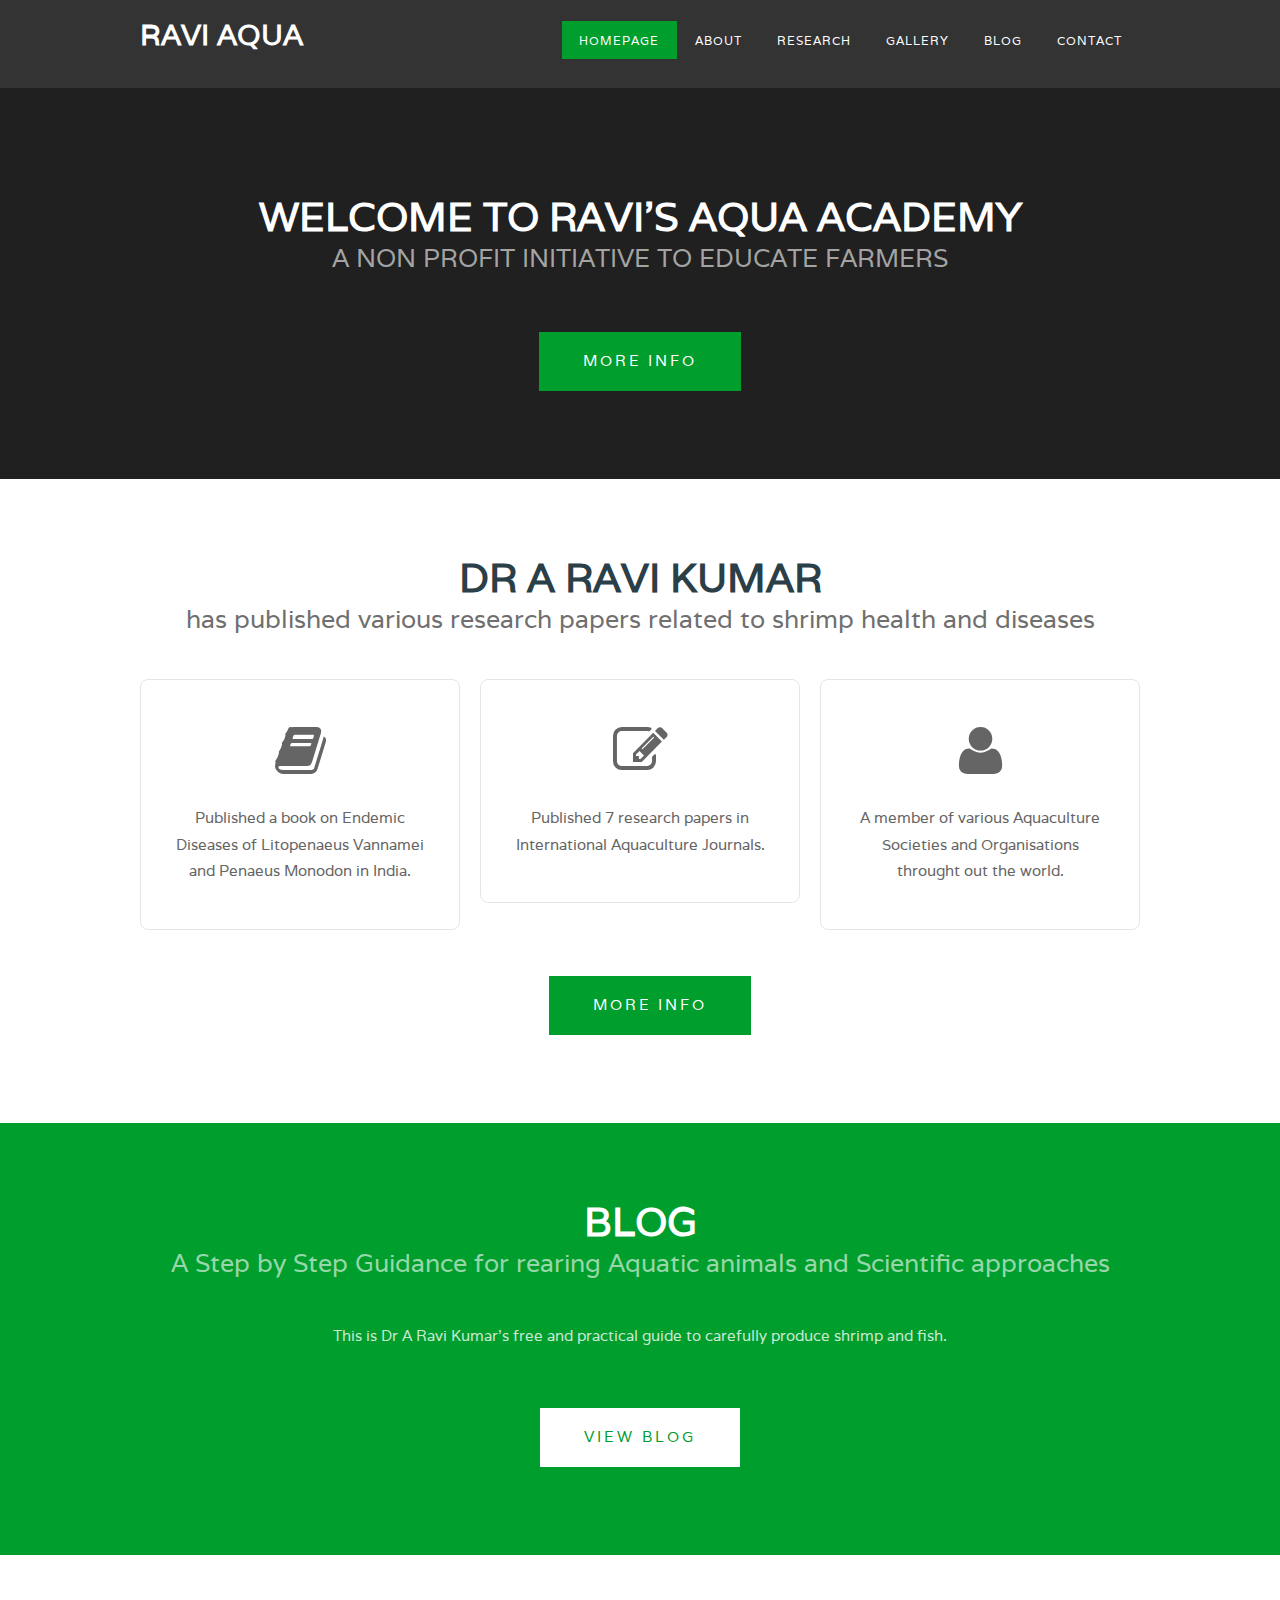
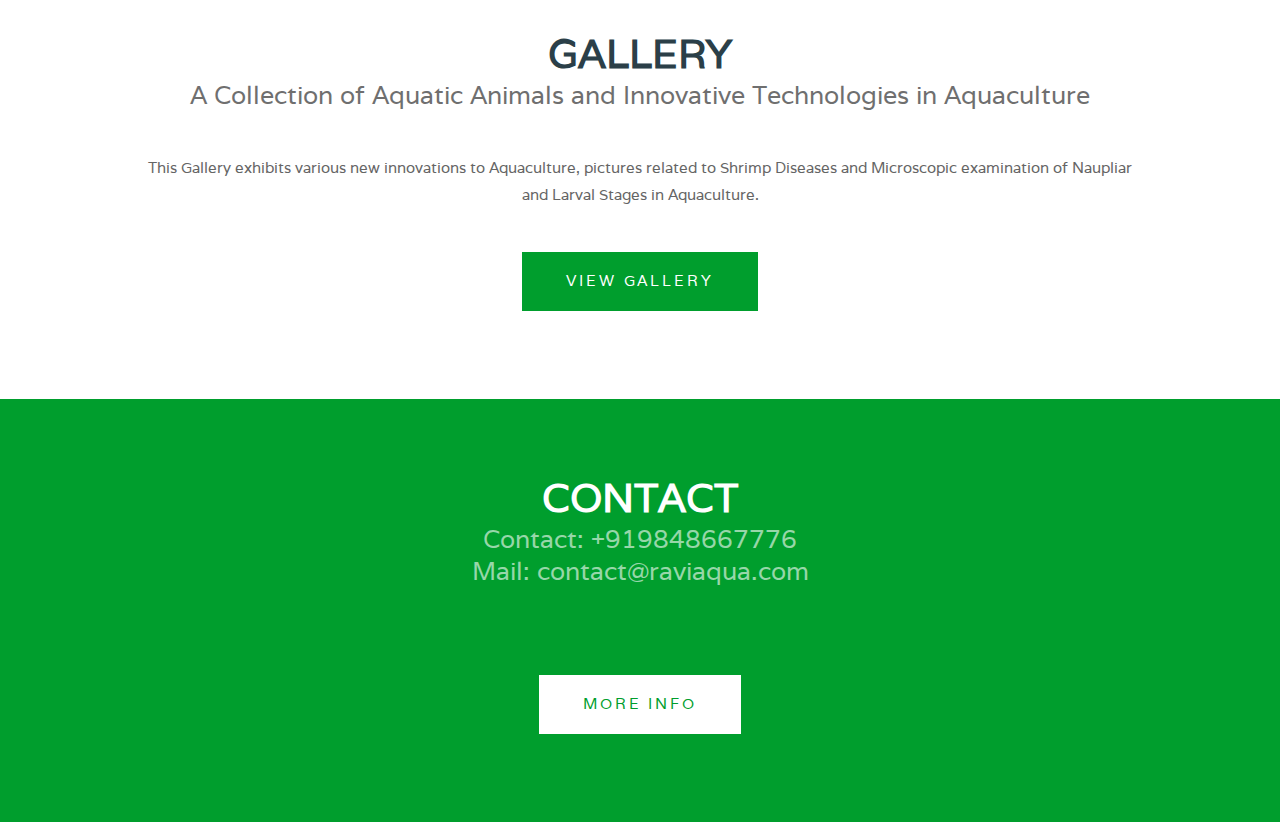
==== index.html @ 90df7f02 "Update index.html" ====
<!DOCTYPE html PUBLIC "-//W3C//DTD XHTML 1.0 Strict//EN" "http://www.w3.org/TR/xhtml1/DTD/xhtml1-strict.dtd">

<html xmlns="http://www.w3.org/1999/xhtml">
<head>

		<!--BASIC PAGE NEEDS SEO -->

<meta http-equiv="Content-Type" content="text/html; charset=utf-8" />
<title>Ravi Aqua Academy</title>
<meta name="keywords" content="raviaquaacademy,ravi aqua academy,raviaqua,ravi aqua,raviaqua.com,ravi aqua academy,ravi kumar amerneni,shrimp farming,aqua culture,dr ravi kumar, dr ravi kumar amerneni,dr ravi aqua" />
<meta name="description" content="Welcome to Ravi Aqua - Shrimp Consultancy and Innovative Solutions  for Shrimp Production " />
<meta name="author" content="Ravi Aqua">


<meta property="og:title" content="Ravi Aqua Academy" />
<meta property="og:url" content="https://raviaqua.com/" />
<meta property="og:description" content="Welcome to Ravi Aqua Academy" />
<!-- <meta property="og:image" content="https://www.slpaqua.com/slplogoresizeforog.png">  -->

 	<!-- Mobile Specific Metas 
  
<meta name="viewport" content="width=device-width, initial-scale=1, maximum-scale=1">   <!--Problem with mobile View -->
	
	
	
		<!-- CSS REFERENCE -->	
	
<link href="http://fonts.googleapis.com/css?family=Varela" rel="stylesheet" />
<link href="default.css" rel="stylesheet" type="text/css" media="all" />
<link href="fonts.css" rel="stylesheet" type="text/css" media="all" />
<link href="media.css" rel="stylesheet" type="text/css" media="all" />

<!--[if IE 6]><link href="default_ie6.css" rel="stylesheet" type="text/css" /><![endif]-->

</head>
<body>
<div id="wrapper">
	<div id="header-wrapper">
	<div id="header" class="container">
		<div id="logo">
			<h1><a href="#">Ravi Aqua</a></h1>
		</div>
		<div id="menu">
			<ul>
				<li class="current_page_item"><a href="index.html" accesskey="1" title="">Homepage</a></li>
				<li><a href="about.html" accesskey="2" title="">About</a></li>
				<li><a href="#" accesskey="6" title="">Research</a></li>
				<li><a href="https://gallery.raviaqua.com" accesskey="3" title="">Gallery</a></li>
				<li><a href="https://blog.raviaqua.com" accesskey="4" title="">Blog</a></li>
				<li><a href="#" accesskey="5" title="">Contact</a></li>
			</ul>
		</div>
	</div>
	</div>
	<div id="banner">
		<div class="container">
			<div class="title">
				<h2>Welcome to Ravi's Aqua Academy</h2>
				<span class="byline">A Non Profit initiative to educate Farmers</span> </div>
			<ul class="actions">
				<li><a href="#extra" class="button">More Info</a></li>
			</ul>
		</div>
	</div>
	<div id="extra" class="container">
		<div class="title">
			<h2>Dr A Ravi Kumar</h2>
			<span class="byline">has published various research papers related to shrimp health and diseases</span> </div>
		<div id="three-column">
			<div class="boxA">
				<div class="box"> <span class="fa fa-book"></span>
					<p>Published a book on <strong> Endemic Diseases of Litopenaeus Vannamei and Penaeus Monodon in India.</strong></p>
					
				</div>
			</div>
			<div class="boxB">
				<div class="box"> <span class="fa fa-pencil-square-o"></span>
					<p>Published 7 research papers in International Aquaculture Journals.</p>
				</div>
			</div>
			<div class="boxC">
				<div class="box"> <span class="fa fa-user"></span>
					<p> A member of various Aquaculture Societies and Organisations throught out the world.</p>
				</div>
			</div>
		</div>
		<ul class="actions">
			<li><a href="about.html" class="button">More Info</a></li>
		</ul>
	</div>
	<div id="featured">
		<div class="container">
			<div class="title">
				<h2>Blog</h2>
				<span class="byline">A Step by Step Guidance for rearing Aquatic animals and Scientific approaches</span> </div>
			<p>This is <strong>Dr A Ravi Kumar's</strong> free and practical guide to carefully produce shrimp and fish. </p>
		</div>
		<ul class="actions">
			<li><a href="https://blog.raviaqua.com" class="button">View Blog</a></li>
		</ul>
	</div>
	<div id="page" class="container">
		<div class="title">
			<h2>Gallery</h2>
			<span class="byline">A Collection of Aquatic Animals and Innovative Technologies in Aquaculture</span> </div>
		<p> This Gallery exhibits various new innovations to Aquaculture, pictures related to Shrimp Diseases and Microscopic examination of Naupliar and Larval Stages in Aquaculture.</p>
		<ul class="actions">
			<li><a href="https://gallery.raviaqua.com" class="button">View Gallery</a></li>
		</ul>
	</div>
	<div id="featured">
		<div class="container">
			<div class="title">
				<h2>Contact</h2>
				<span class="byline">Contact: +919848667776 </br> Mail: contact@raviaqua.com </span> </div>
		<!--	<p>This is <strong>Dr A Ravi Kumar's</strong> free and practical guide to carefully produce shrimp and fish. </p> -->
		</div>
		<ul class="actions">
			<li><a href="https://blog.raviaqua.com" class="button">More Info</a></li>
		</ul>
	</div>
</div>
<!--
<div id="copyright" class="container">
	
</div>
-->
</body>
</html>
---- default.css ----
html, body
	{
		height: 100%;
	}
	
	body
	{
		margin: 0px;
		padding: 0px;
		background: #333333;
		font-family: 'Varela', sans-serif;
		font-size: 11pt;
		font-weight: 300;
		color: #656565;
	}
	
	
	h1, h2, h3
	{
		margin: 0;
		padding: 0;
		font-weight: 700;
		color: #2B3F48;
	}
	
	p, ol, ul
	{
		margin-top: 0;
	}
	
	ol, ul
	{
		padding: 0;
		list-style: none;
	}
	
	ul.actions
	{
		text-align: center;
	}
		
		ul.actions li
		{
		}
	
	p
	{
		line-height: 180%;
	}
	
	strong
	{
	}
	
	a
	{
		color: #0000FF;
	}
	
	a:hover
	{
		text-decoration: none;
	}
	
	.container
	{
		overflow: hidden;
		margin: 0em auto;
		width: 1000px;
	}
	
/*********************************************************************************/
/* Image Style                                                                   */
/*********************************************************************************/

	.image
	{
		display: inline-block;
	}
	
	.image img
	{
		display: block;
		width: 100%;
	}
	
	.image-full
	{
		display: block;
		width: 100%;
		margin: 0 0 2em 0;
	}
	
	.image-left
	{
		float: left;
		margin: 0 2em 2em 0;
	}
	
	.image-centered
	{
		display: block;
		margin: 0 0 2em 0;
	}
	
	.image-centered img
	{
		margin: 0 auto;
		width: auto;
	}

/*********************************************************************************/
/* List Styles                                                                   */
/*********************************************************************************/

	ul.staff
	{
		margin-bottom: 3em;
	}

	ul.staff li
	{
		display: inline-block;
	}
	
	ul.staff li img
	{
		width: 80%;
		border-radius: 50%;
	}


/*********************************************************************************/
/* Social Icon Styles                                                            */
/*********************************************************************************/

	ul.contact
	{
		margin: 0;
		padding: 2em 0em 0em 0em;
		list-style: none;
	}
	
	ul.contact li
	{
		display: inline-block;
		padding: 0em 0.30em;
		font-size: 1em;
	}
	
	ul.contact li span
	{
		display: none;
		margin: 0;
		padding: 0;
	}
	
	ul.contact li a
	{
		color: #FFF;
	}
	
	ul.contact li a:before
	{
		display: inline-block;
		background: #3f3f3f;
		width: 40px;
		height: 40px;
		line-height: 40px;
		border-radius: 20px;
		text-align: center;
		color: #FFFFFF;
	}
	
	ul.contact li a.icon-twitter:before { background: #2DAAE4; }
	ul.contact li a.icon-facebook:before { background: #39599F; }
	ul.contact li a.icon-dribbble:before { background: #C4376B;	}
	ul.contact li a.icon-tumblr:before { background: #31516A; }
	ul.contact li a.icon-rss:before { background: #F2600B; }

/*********************************************************************************/
/* Button Style                                                                  */
/*********************************************************************************/

	.button
	{
		display: inline-block;
		padding: 0em 3em;
		background: #009E2D;
		letter-spacing: 0.20em;
		line-height: 4em;
		text-decoration: none;
		text-transform: uppercase;
		font-weight: 400;
		font-size: 1em;
		color: #FFF;
	}
	
	.button:before
	{
		display: inline-block;
		background: #FFC31F;
		margin-right: 1em;
		width: 40px;
		height: 40px;
		line-height: 40px;
		border-radius: 20px;
		text-align: center;
		color: #272925;
	}
	
/*********************************************************************************/
/* Heading Titles                                                                */
/*********************************************************************************/

	.title
	{
		margin-bottom: 3em;
	}
	
	.title h2
	{
		text-transform: uppercase;
		font-size: 2.7em;
	}
	
	.title .byline
	{
		font-size: 1.7em;
		color: #6F6F6F;
	}
		
/*********************************************************************************/
/* 4-column                                                                      */
/*********************************************************************************/

	.box1,
	.box2,
	.box3,
	.box4
	{
		width: 235px;
	}
	
	.box1,
	.box2,
	.box3,
	{
		float: left;
		margin-right: 20px;
	}
	
	.box4
	{
		float: right;
	}
	
/*********************************************************************************/
/* 3-column                                                                      */
/*********************************************************************************/

	.boxA,
	.boxB,
	.boxC
	{
		width: 320px;
	}

	.boxA,
	.boxB
	{
		float: left;
		margin-right: 20px;
	}
	
	.boxC
	{
		float: right;
	}

/*********************************************************************************/
/* 2-column                                                                      */
/*********************************************************************************/

	.tbox1,
	.tbox2
	{
		width: 575px;
	}
	
	.tbox1
	{
		float: left;
	}

	.tbox2
	{
		float: right;
	}
	
	#wrapper
	{
		background: #FFF;
	}

/*********************************************************************************/
/* Header                                                                        */
/*********************************************************************************/

	#header-wrapper
	{
		background: #333333;
	}

	#header
	{
		position: relative;
		padding: 3em 0em;
	}

/*********************************************************************************/
/* Logo                                                                          */
/*********************************************************************************/

	#logo
	{
		position: absolute;
		top: 1em;
		left: 0;
	}
	
	#logo h1
	{
		color: #FFF;
	}
	
	#logo a
	{
		text-decoration: none;
		text-transform: uppercase;
		color: #FFF;
	}

/*********************************************************************************/
/* Menu                                                                          */
/*********************************************************************************/

	#menu
	{
		position: absolute;
		top: 2em;
		right: 0;
	}
	
	#menu ul
	{
		display: inline-block;
	}
	
	#menu li
	{
		display: block;
		float: left;
		text-align: center;
	}
	
	#menu li a, #menu li span
	{
		padding: 1em 1.5em;
		letter-spacing: 1px;
		text-decoration: none;
		text-transform: uppercase;
		font-size: 0.8em;
		color: #FFF;
	}
	
	#menu li:hover a, #menu li.active a, #menu li.active span
	{
		color: #FFF;
	}
	
	#menu .current_page_item a
	{
		background: #009E2D;
		color: #FFF;
	}
	
	#menu .icon
	{
	}

/*********************************************************************************/
/* Banner                                                                        */
/*********************************************************************************/

	#banner
	{
		overflow: hidden;
		padding: 7em 0em 5em 0em;
		background: #202020;
		background-size: cover;
		text-align: center;
		color: rgba(255,255,255,.8);
	}

	#banner .title
	{
		margin-bottom: 1em;
		text-transform: uppercase !important;
	}

	#banner .title h2
	{
		color: #FFF;
	}

	#banner .title .byline
	{
		color: rgba(255,255,255,.6);
	}
	
	#banner .button
	{
		margin-top: 3em;
		background: #009E2D !important;
	}

/*********************************************************************************/
/* Page                                                                          */
/*********************************************************************************/

	#page
	{
		padding: 5em 0em;
		text-align: center;
	}
	
	#page .button
	{
		margin-top: 2em;
		display: inline-block;
		text-align: center;
	}

/*********************************************************************************/
/* Content                                                                       */
/*********************************************************************************/

	#content
	{
	}

/*********************************************************************************/
/* Sidebar                                                                       */
/*********************************************************************************/

	#sidebar
	{
	}

/*********************************************************************************/
/* Footer                                                                        */
/*********************************************************************************/

	#footer
	{
	}

/*********************************************************************************/
/* Copyright                                                                     */
/*********************************************************************************/

	#copyright
	{
		overflow: hidden;
		padding: 5em 0em;
		border-top: 1px solid rgba(255,255,255,0.08);
	}
	
	#copyright p
	{
		text-align: center;
		font-size: 1em;
		color: rgba(255,255,255,0.5);
	}
	
	#copyright a
	{
		text-decoration: none;
		color: rgba(255,255,255,0.8);
	}

/*********************************************************************************/
/* Featured                                                                      */
/*********************************************************************************/

	#featured
	{
		overflow: hidden;
		padding: 5em 0em;
		background: #009E2D;
		color: rgba(255,255,255,.8);
		text-align: center;
	}

	#featured a
	{
		color: rgba(255,255,255,1);
	}
	
	#featured .button
	{
		background: #FFF;
		margin-top: 3em;
		font-size: 1em;
		color: #009E2D;
	}

	#featured .title
	{
	}

	#featured .title h2
	{
		color: #FFF;
	}

	#featured .title .byline
	{
		color: rgba(255,255,255,.6);
	}

/*********************************************************************************/
/* Featured                                                                      */
/*********************************************************************************/

.box
{
	padding: 3em 2em 2em 2em;
	border: 1px solid rgba(0,0,0,0.1);
	border-radius: 8px;
		text-align: center;
}


	#extra
	{
		overflow: hidden;
		padding: 5em 0em;
	}
	
	#extra .title
	{
		text-align: center;
	}
	
	#extra .button
	{
		margin-top: 5em;
	}
	
	#extra .fa
	{
		display: block;
		margin-bottom: 0.5em;
		text-align: center;
		font-size: 3em;
	}
---- fonts.css ----
@charset 'UTF-8';

@font-face{font-family:'FontAwesome';src:url('font/fontawesome-webfont.eot?v=4.0.1');src:url('font/fontawesome-webfont.eot?#iefix&v=4.0.1') format('embedded-opentype'),url('font/fontawesome-webfont.woff?v=4.0.1') format('woff'),url('font/fontawesome-webfont.ttf?v=4.0.1') format('truetype'),url('font/fontawesome-webfont.svg?v=4.0.1#fontawesomeregular') format('svg');font-weight:normal;font-style:normal}

/*********************************************************************************/
/* Icons                                                                         */
/* Powered by Font Awesome by Dave Gandy | http://fontawesome.io                 */
/* Licensed under the SIL OFL 1.1 (font), MIT (CSS)                              */
/*********************************************************************************/

	.fa
	{
		text-decoration: none;
	}

		.fa:before
		{
			display:inline-block;
			font-family: FontAwesome;
			font-size: 1.25em;
			text-decoration: none;
			font-style: normal;
			font-weight: normal;
			line-height: 1;
			-webkit-font-smoothing:antialiased;
			-moz-osx-font-smoothing:grayscale;
		}

		.fa-lg{font-size:1.3333333333333333em;line-height:.75em;vertical-align:-15%}
		.fa-2x{font-size:2em}
		.fa-3x{font-size:3em}
		.fa-4x{font-size:4em}
		.fa-5x{font-size:5em}
		.fa-fw{width:1.2857142857142858em;text-align:center}
		.fa-ul{padding-left:0;margin-left:2.142857142857143em;list-style-type:none}.fa-ul>li{position:relative}
		.fa-li{position:absolute;left:-2.142857142857143em;width:2.142857142857143em;top:.14285714285714285em;text-align:center}.fa-li.fa-lg{left:-1.8571428571428572em}
		.fa-border{padding:.2em .25em .15em;border:solid .08em #eee;border-radius:.1em}
		.pull-right{float:right}
		.pull-left{float:left}
		.fa.pull-left{margin-right:.3em}
		.fa.pull-right{margin-left:.3em}
		.fa-spin{-webkit-animation:spin 2s infinite linear;-moz-animation:spin 2s infinite linear;-o-animation:spin 2s infinite linear;animation:spin 2s infinite linear}
		@-moz-keyframes spin{0%{-moz-transform:rotate(0deg)} 100%{-moz-transform:rotate(359deg)}}@-webkit-keyframes spin{0%{-webkit-transform:rotate(0deg)} 100%{-webkit-transform:rotate(359deg)}}@-o-keyframes spin{0%{-o-transform:rotate(0deg)} 100%{-o-transform:rotate(359deg)}}@-ms-keyframes spin{0%{-ms-transform:rotate(0deg)} 100%{-ms-transform:rotate(359deg)}}@keyframes spin{0%{transform:rotate(0deg)} 100%{transform:rotate(359deg)}}.fa-rotate-90{filter:progid:DXImageTransform.Microsoft.BasicImage(rotation=1);-webkit-transform:rotate(90deg);-moz-transform:rotate(90deg);-ms-transform:rotate(90deg);-o-transform:rotate(90deg);transform:rotate(90deg)}
		.fa-rotate-180{filter:progid:DXImageTransform.Microsoft.BasicImage(rotation=2);-webkit-transform:rotate(180deg);-moz-transform:rotate(180deg);-ms-transform:rotate(180deg);-o-transform:rotate(180deg);transform:rotate(180deg)}
		.fa-rotate-270{filter:progid:DXImageTransform.Microsoft.BasicImage(rotation=3);-webkit-transform:rotate(270deg);-moz-transform:rotate(270deg);-ms-transform:rotate(270deg);-o-transform:rotate(270deg);transform:rotate(270deg)}
		.fa-flip-horizontal{filter:progid:DXImageTransform.Microsoft.BasicImage(rotation=0, mirror=1);-webkit-transform:scale(-1, 1);-moz-transform:scale(-1, 1);-ms-transform:scale(-1, 1);-o-transform:scale(-1, 1);transform:scale(-1, 1)}
		.fa-flip-vertical{filter:progid:DXImageTransform.Microsoft.BasicImage(rotation=2, mirror=1);-webkit-transform:scale(1, -1);-moz-transform:scale(1, -1);-ms-transform:scale(1, -1);-o-transform:scale(1, -1);transform:scale(1, -1)}
		.fa-stack{position:relative;display:inline-block;width:2em;height:2em;line-height:2em;vertical-align:middle}
		.fa-stack-1x,.fa-stack-2x{position:absolute;left:0;width:100%;text-align:center}
		.fa-stack-1x{line-height:inherit}
		.fa-stack-2x{font-size:2em}
		.fa-inverse{color:#fff}
		.fa-glass:before{content:"\f000"}
		.fa-music:before{content:"\f001"}
		.fa-search:before{content:"\f002"}
		.fa-envelope-o:before{content:"\f003"}
		.fa-heart:before{content:"\f004"}
		.fa-star:before{content:"\f005"}
		.fa-star-o:before{content:"\f006"}
		.fa-user:before{content:"\f007"}
		.fa-film:before{content:"\f008"}
		.fa-th-large:before{content:"\f009"}
		.fa-th:before{content:"\f00a"}
		.fa-th-list:before{content:"\f00b"}
		.fa-check:before{content:"\f00c"}
		.fa-times:before{content:"\f00d"}
		.fa-search-plus:before{content:"\f00e"}
		.fa-search-minus:before{content:"\f010"}
		.fa-power-off:before{content:"\f011"}
		.fa-signal:before{content:"\f012"}
		.fa-gear:before,.fa-cog:before{content:"\f013"}
		.fa-trash-o:before{content:"\f014"}
		.fa-home:before{content:"\f015"}
		.fa-file-o:before{content:"\f016"}
		.fa-clock-o:before{content:"\f017"}
		.fa-road:before{content:"\f018"}
		.fa-download:before{content:"\f019"}
		.fa-arrow-circle-o-down:before{content:"\f01a"}
		.fa-arrow-circle-o-up:before{content:"\f01b"}
		.fa-inbox:before{content:"\f01c"}
		.fa-play-circle-o:before{content:"\f01d"}
		.fa-rotate-right:before,.fa-repeat:before{content:"\f01e"}
		.fa-refresh:before{content:"\f021"}
		.fa-list-alt:before{content:"\f022"}
		.fa-lock:before{content:"\f023"}
		.fa-flag:before{content:"\f024"}
		.fa-headphones:before{content:"\f025"}
		.fa-volume-off:before{content:"\f026"}
		.fa-volume-down:before{content:"\f027"}
		.fa-volume-up:before{content:"\f028"}
		.fa-qrcode:before{content:"\f029"}
		.fa-barcode:before{content:"\f02a"}
		.fa-tag:before{content:"\f02b"}
		.fa-tags:before{content:"\f02c"}
		.fa-book:before{content:"\f02d"}
		.fa-bookmark:before{content:"\f02e"}
		.fa-print:before{content:"\f02f"}
		.fa-camera:before{content:"\f030"}
		.fa-font:before{content:"\f031"}
		.fa-bold:before{content:"\f032"}
		.fa-italic:before{content:"\f033"}
		.fa-text-height:before{content:"\f034"}
		.fa-text-width:before{content:"\f035"}
		.fa-align-left:before{content:"\f036"}
		.fa-align-center:before{content:"\f037"}
		.fa-align-right:before{content:"\f038"}
		.fa-align-justify:before{content:"\f039"}
		.fa-list:before{content:"\f03a"}
		.fa-dedent:before,.fa-outdent:before{content:"\f03b"}
		.fa-indent:before{content:"\f03c"}
		.fa-video-camera:before{content:"\f03d"}
		.fa-picture-o:before{content:"\f03e"}
		.fa-pencil:before{content:"\f040"}
		.fa-map-marker:before{content:"\f041"}
		.fa-adjust:before{content:"\f042"}
		.fa-tint:before{content:"\f043"}
		.fa-edit:before,.fa-pencil-square-o:before{content:"\f044"}
		.fa-share-square-o:before{content:"\f045"}
		.fa-check-square-o:before{content:"\f046"}
		.fa-move:before{content:"\f047"}
		.fa-step-backward:before{content:"\f048"}
		.fa-fast-backward:before{content:"\f049"}
		.fa-backward:before{content:"\f04a"}
		.fa-play:before{content:"\f04b"}
		.fa-pause:before{content:"\f04c"}
		.fa-stop:before{content:"\f04d"}
		.fa-forward:before{content:"\f04e"}
		.fa-fast-forward:before{content:"\f050"}
		.fa-step-forward:before{content:"\f051"}
		.fa-eject:before{content:"\f052"}
		.fa-chevron-left:before{content:"\f053"}
		.fa-chevron-right:before{content:"\f054"}
		.fa-plus-circle:before{content:"\f055"}
		.fa-minus-circle:before{content:"\f056"}
		.fa-times-circle:before{content:"\f057"}
		.fa-check-circle:before{content:"\f058"}
		.fa-question-circle:before{content:"\f059"}
		.fa-info-circle:before{content:"\f05a"}
		.fa-crosshairs:before{content:"\f05b"}
		.fa-times-circle-o:before{content:"\f05c"}
		.fa-check-circle-o:before{content:"\f05d"}
		.fa-ban:before{content:"\f05e"}
		.fa-arrow-left:before{content:"\f060"}
		.fa-arrow-right:before{content:"\f061"}
		.fa-arrow-up:before{content:"\f062"}
		.fa-arrow-down:before{content:"\f063"}
		.fa-mail-forward:before,.fa-share:before{content:"\f064"}
		.fa-resize-full:before{content:"\f065"}
		.fa-resize-small:before{content:"\f066"}
		.fa-plus:before{content:"\f067"}
		.fa-minus:before{content:"\f068"}
		.fa-asterisk:before{content:"\f069"}
		.fa-exclamation-circle:before{content:"\f06a"}
		.fa-gift:before{content:"\f06b"}
		.fa-leaf:before{content:"\f06c"}
		.fa-fire:before{content:"\f06d"}
		.fa-eye:before{content:"\f06e"}
		.fa-eye-slash:before{content:"\f070"}
		.fa-warning:before,.fa-exclamation-triangle:before{content:"\f071"}
		.fa-plane:before{content:"\f072"}
		.fa-calendar:before{content:"\f073"}
		.fa-random:before{content:"\f074"}
		.fa-comment:before{content:"\f075"}
		.fa-magnet:before{content:"\f076"}
		.fa-chevron-up:before{content:"\f077"}
		.fa-chevron-down:before{content:"\f078"}
		.fa-retweet:before{content:"\f079"}
		.fa-shopping-cart:before{content:"\f07a"}
		.fa-folder:before{content:"\f07b"}
		.fa-folder-open:before{content:"\f07c"}
		.fa-resize-vertical:before{content:"\f07d"}
		.fa-resize-horizontal:before{content:"\f07e"}
		.fa-bar-chart-o:before{content:"\f080"}
		.fa-twitter-square:before{content:"\f081"}
		.fa-facebook-square:before{content:"\f082"}
		.fa-camera-retro:before{content:"\f083"}
		.fa-key:before{content:"\f084"}
		.fa-gears:before,.fa-cogs:before{content:"\f085"}
		.fa-comments:before{content:"\f086"}
		.fa-thumbs-o-up:before{content:"\f087"}
		.fa-thumbs-o-down:before{content:"\f088"}
		.fa-star-half:before{content:"\f089"}
		.fa-heart-o:before{content:"\f08a"}
		.fa-sign-out:before{content:"\f08b"}
		.fa-linkedin-square:before{content:"\f08c"}
		.fa-thumb-tack:before{content:"\f08d"}
		.fa-external-link:before{content:"\f08e"}
		.fa-sign-in:before{content:"\f090"}
		.fa-trophy:before{content:"\f091"}
		.fa-github-square:before{content:"\f092"}
		.fa-upload:before{content:"\f093"}
		.fa-lemon-o:before{content:"\f094"}
		.fa-phone:before{content:"\f095"}
		.fa-square-o:before{content:"\f096"}
		.fa-bookmark-o:before{content:"\f097"}
		.fa-phone-square:before{content:"\f098"}
		.fa-twitter:before{content:"\f099"}
		.fa-facebook:before{content:"\f09a"}
		.fa-github:before{content:"\f09b"}
		.fa-unlock:before{content:"\f09c"}
		.fa-credit-card:before{content:"\f09d"}
		.fa-rss:before{content:"\f09e"}
		.fa-hdd-o:before{content:"\f0a0"}
		.fa-bullhorn:before{content:"\f0a1"}
		.fa-bell:before{content:"\f0f3"}
		.fa-certificate:before{content:"\f0a3"}
		.fa-hand-o-right:before{content:"\f0a4"}
		.fa-hand-o-left:before{content:"\f0a5"}
		.fa-hand-o-up:before{content:"\f0a6"}
		.fa-hand-o-down:before{content:"\f0a7"}
		.fa-arrow-circle-left:before{content:"\f0a8"}
		.fa-arrow-circle-right:before{content:"\f0a9"}
		.fa-arrow-circle-up:before{content:"\f0aa"}
		.fa-arrow-circle-down:before{content:"\f0ab"}
		.fa-globe:before{content:"\f0ac"}
		.fa-wrench:before{content:"\f0ad"}
		.fa-tasks:before{content:"\f0ae"}
		.fa-filter:before{content:"\f0b0"}
		.fa-briefcase:before{content:"\f0b1"}
		.fa-fullscreen:before{content:"\f0b2"}
		.fa-group:before{content:"\f0c0"}
		.fa-chain:before,.fa-link:before{content:"\f0c1"}
		.fa-cloud:before{content:"\f0c2"}
		.fa-flask:before{content:"\f0c3"}
		.fa-cut:before,.fa-scissors:before{content:"\f0c4"}
		.fa-copy:before,.fa-files-o:before{content:"\f0c5"}
		.fa-paperclip:before{content:"\f0c6"}
		.fa-save:before,.fa-floppy-o:before{content:"\f0c7"}
		.fa-square:before{content:"\f0c8"}
		.fa-reorder:before{content:"\f0c9"}
		.fa-list-ul:before{content:"\f0ca"}
		.fa-list-ol:before{content:"\f0cb"}
		.fa-strikethrough:before{content:"\f0cc"}
		.fa-underline:before{content:"\f0cd"}
		.fa-table:before{content:"\f0ce"}
		.fa-magic:before{content:"\f0d0"}
		.fa-truck:before{content:"\f0d1"}
		.fa-pinterest:before{content:"\f0d2"}
		.fa-pinterest-square:before{content:"\f0d3"}
		.fa-google-plus-square:before{content:"\f0d4"}
		.fa-google-plus:before{content:"\f0d5"}
		.fa-money:before{content:"\f0d6"}
		.fa-caret-down:before{content:"\f0d7"}
		.fa-caret-up:before{content:"\f0d8"}
		.fa-caret-left:before{content:"\f0d9"}
		.fa-caret-right:before{content:"\f0da"}
		.fa-columns:before{content:"\f0db"}
		.fa-unsorted:before,.fa-sort:before{content:"\f0dc"}
		.fa-sort-down:before,.fa-sort-asc:before{content:"\f0dd"}
		.fa-sort-up:before,.fa-sort-desc:before{content:"\f0de"}
		.fa-envelope:before{content:"\f0e0"}
		.fa-linkedin:before{content:"\f0e1"}
		.fa-rotate-left:before,.fa-undo:before{content:"\f0e2"}
		.fa-legal:before,.fa-gavel:before{content:"\f0e3"}
		.fa-dashboard:before,.fa-tachometer:before{content:"\f0e4"}
		.fa-comment-o:before{content:"\f0e5"}
		.fa-comments-o:before{content:"\f0e6"}
		.fa-flash:before,.fa-bolt:before{content:"\f0e7"}
		.fa-sitemap:before{content:"\f0e8"}
		.fa-umbrella:before{content:"\f0e9"}
		.fa-paste:before,.fa-clipboard:before{content:"\f0ea"}
		.fa-lightbulb-o:before{content:"\f0eb"}
		.fa-exchange:before{content:"\f0ec"}
		.fa-cloud-download:before{content:"\f0ed"}
		.fa-cloud-upload:before{content:"\f0ee"}
		.fa-user-md:before{content:"\f0f0"}
		.fa-stethoscope:before{content:"\f0f1"}
		.fa-suitcase:before{content:"\f0f2"}
		.fa-bell-o:before{content:"\f0a2"}
		.fa-coffee:before{content:"\f0f4"}
		.fa-cutlery:before{content:"\f0f5"}
		.fa-file-text-o:before{content:"\f0f6"}
		.fa-building:before{content:"\f0f7"}
		.fa-hospital:before{content:"\f0f8"}
		.fa-ambulance:before{content:"\f0f9"}
		.fa-medkit:before{content:"\f0fa"}
		.fa-fighter-jet:before{content:"\f0fb"}
		.fa-beer:before{content:"\f0fc"}
		.fa-h-square:before{content:"\f0fd"}
		.fa-plus-square:before{content:"\f0fe"}
		.fa-angle-double-left:before{content:"\f100"}
		.fa-angle-double-right:before{content:"\f101"}
		.fa-angle-double-up:before{content:"\f102"}
		.fa-angle-double-down:before{content:"\f103"}
		.fa-angle-left:before{content:"\f104"}
		.fa-angle-right:before{content:"\f105"}
		.fa-angle-up:before{content:"\f106"}
		.fa-angle-down:before{content:"\f107"}
		.fa-desktop:before{content:"\f108"}
		.fa-laptop:before{content:"\f109"}
		.fa-tablet:before{content:"\f10a"}
		.fa-mobile-phone:before,.fa-mobile:before{content:"\f10b"}
		.fa-circle-o:before{content:"\f10c"}
		.fa-quote-left:before{content:"\f10d"}
		.fa-quote-right:before{content:"\f10e"}
		.fa-spinner:before{content:"\f110"}
		.fa-circle:before{content:"\f111"}
		.fa-mail-reply:before,.fa-reply:before{content:"\f112"}
		.fa-github-alt:before{content:"\f113"}
		.fa-folder-o:before{content:"\f114"}
		.fa-folder-open-o:before{content:"\f115"}
		.fa-expand-o:before{content:"\f116"}
		.fa-collapse-o:before{content:"\f117"}
		.fa-smile-o:before{content:"\f118"}
		.fa-frown-o:before{content:"\f119"}
		.fa-meh-o:before{content:"\f11a"}
		.fa-gamepad:before{content:"\f11b"}
		.fa-keyboard-o:before{content:"\f11c"}
		.fa-flag-o:before{content:"\f11d"}
		.fa-flag-checkered:before{content:"\f11e"}
		.fa-terminal:before{content:"\f120"}
		.fa-code:before{content:"\f121"}
		.fa-reply-all:before{content:"\f122"}
		.fa-mail-reply-all:before{content:"\f122"}
		.fa-star-half-empty:before,.fa-star-half-full:before,.fa-star-half-o:before{content:"\f123"}
		.fa-location-arrow:before{content:"\f124"}
		.fa-crop:before{content:"\f125"}
		.fa-code-fork:before{content:"\f126"}
		.fa-unlink:before,.fa-chain-broken:before{content:"\f127"}
		.fa-question:before{content:"\f128"}
		.fa-info:before{content:"\f129"}
		.fa-exclamation:before{content:"\f12a"}
		.fa-superscript:before{content:"\f12b"}
		.fa-subscript:before{content:"\f12c"}
		.fa-eraser:before{content:"\f12d"}
		.fa-puzzle-piece:before{content:"\f12e"}
		.fa-microphone:before{content:"\f130"}
		.fa-microphone-slash:before{content:"\f131"}
		.fa-shield:before{content:"\f132"}
		.fa-calendar-o:before{content:"\f133"}
		.fa-fire-extinguisher:before{content:"\f134"}
		.fa-rocket:before{content:"\f135"}
		.fa-maxcdn:before{content:"\f136"}
		.fa-chevron-circle-left:before{content:"\f137"}
		.fa-chevron-circle-right:before{content:"\f138"}
		.fa-chevron-circle-up:before{content:"\f139"}
		.fa-chevron-circle-down:before{content:"\f13a"}
		.fa-html5:before{content:"\f13b"}
		.fa-css3:before{content:"\f13c"}
		.fa-anchor:before{content:"\f13d"}
		.fa-unlock-o:before{content:"\f13e"}
		.fa-bullseye:before{content:"\f140"}
		.fa-ellipsis-horizontal:before{content:"\f141"}
		.fa-ellipsis-vertical:before{content:"\f142"}
		.fa-rss-square:before{content:"\f143"}
		.fa-play-circle:before{content:"\f144"}
		.fa-ticket:before{content:"\f145"}
		.fa-minus-square:before{content:"\f146"}
		.fa-minus-square-o:before{content:"\f147"}
		.fa-level-up:before{content:"\f148"}
		.fa-level-down:before{content:"\f149"}
		.fa-check-square:before{content:"\f14a"}
		.fa-pencil-square:before{content:"\f14b"}
		.fa-external-link-square:before{content:"\f14c"}
		.fa-share-square:before{content:"\f14d"}
		.fa-compass:before{content:"\f14e"}
		.fa-toggle-down:before,.fa-caret-square-o-down:before{content:"\f150"}
		.fa-toggle-up:before,.fa-caret-square-o-up:before{content:"\f151"}
		.fa-toggle-right:before,.fa-caret-square-o-right:before{content:"\f152"}
		.fa-euro:before,.fa-eur:before{content:"\f153"}
		.fa-gbp:before{content:"\f154"}
		.fa-dollar:before,.fa-usd:before{content:"\f155"}
		.fa-rupee:before,.fa-inr:before{content:"\f156"}
		.fa-cny:before,.fa-rmb:before,.fa-yen:before,.fa-jpy:before{content:"\f157"}
		.fa-ruble:before,.fa-rouble:before,.fa-rub:before{content:"\f158"}
		.fa-won:before,.fa-krw:before{content:"\f159"}
		.fa-bitcoin:before,.fa-btc:before{content:"\f15a"}
		.fa-file:before{content:"\f15b"}
		.fa-file-text:before{content:"\f15c"}
		.fa-sort-alpha-asc:before{content:"\f15d"}
		.fa-sort-alpha-desc:before{content:"\f15e"}
		.fa-sort-amount-asc:before{content:"\f160"}
		.fa-sort-amount-desc:before{content:"\f161"}
		.fa-sort-numeric-asc:before{content:"\f162"}
		.fa-sort-numeric-desc:before{content:"\f163"}
		.fa-thumbs-up:before{content:"\f164"}
		.fa-thumbs-down:before{content:"\f165"}
		.fa-youtube-square:before{content:"\f166"}
		.fa-youtube:before{content:"\f167"}
		.fa-xing:before{content:"\f168"}
		.fa-xing-square:before{content:"\f169"}
		.fa-youtube-play:before{content:"\f16a"}
		.fa-dropbox:before{content:"\f16b"}
		.fa-stack-overflow:before{content:"\f16c"}
		.fa-instagram:before{content:"\f16d"}
		.fa-flickr:before{content:"\f16e"}
		.fa-adn:before{content:"\f170"}
		.fa-bitbucket:before{content:"\f171"}
		.fa-bitbucket-square:before{content:"\f172"}
		.fa-tumblr:before{content:"\f173"}
		.fa-tumblr-square:before{content:"\f174"}
		.fa-long-arrow-down:before{content:"\f175"}
		.fa-long-arrow-up:before{content:"\f176"}
		.fa-long-arrow-left:before{content:"\f177"}
		.fa-long-arrow-right:before{content:"\f178"}
		.fa-apple:before{content:"\f179"}
		.fa-windows:before{content:"\f17a"}
		.fa-android:before{content:"\f17b"}
		.fa-linux:before{content:"\f17c"}
		.fa-dribbble:before{content:"\f17d"}
		.fa-skype:before{content:"\f17e"}
		.fa-foursquare:before{content:"\f180"}
		.fa-trello:before{content:"\f181"}
		.fa-female:before{content:"\f182"}
		.fa-male:before{content:"\f183"}
		.fa-gittip:before{content:"\f184"}
		.fa-sun-o:before{content:"\f185"}
		.fa-moon-o:before{content:"\f186"}
		.fa-archive:before{content:"\f187"}
		.fa-bug:before{content:"\f188"}
		.fa-vk:before{content:"\f189"}
		.fa-weibo:before{content:"\f18a"}
		.fa-renren:before{content:"\f18b"}
		.fa-pagelines:before{content:"\f18c"}
		.fa-stack-exchange:before{content:"\f18d"}
		.fa-arrow-circle-o-right:before{content:"\f18e"}
		.fa-arrow-circle-o-left:before{content:"\f190"}
		.fa-toggle-left:before,.fa-caret-square-o-left:before{content:"\f191"}
		.fa-dot-circle-o:before{content:"\f192"}
		.fa-wheelchair:before{content:"\f193"}
		.fa-vimeo-square:before{content:"\f194"}
		.fa-turkish-lira:before,.fa-try:before{content:"\f195"}
---- media.css ----
@media only screen and (max-width: 1140px) 
{
    #header #header-wrapper #logo #menu #banner #page  {	min-height: 828px; }
}


@media only screen and (max-width: 900px) 
{
    #header #header-wrapper #logo #menu #banner #page  {	min-height: 792px; }
}

@media only screen and (max-width: 767px) 
{
    #header #header-wrapper #logo #menu #banner #page  {	min-height: 780px; }
}

@media only screen and (max-width: 460px) 
{
    #header #header-wrapper #logo #menu #banner #page  {	min-height: 780px; }
}
@media only screen and (max-width: 400px) 
{
    #header #header-wrapper #logo #menu #banner #page  {	min-height: 744px; }
}
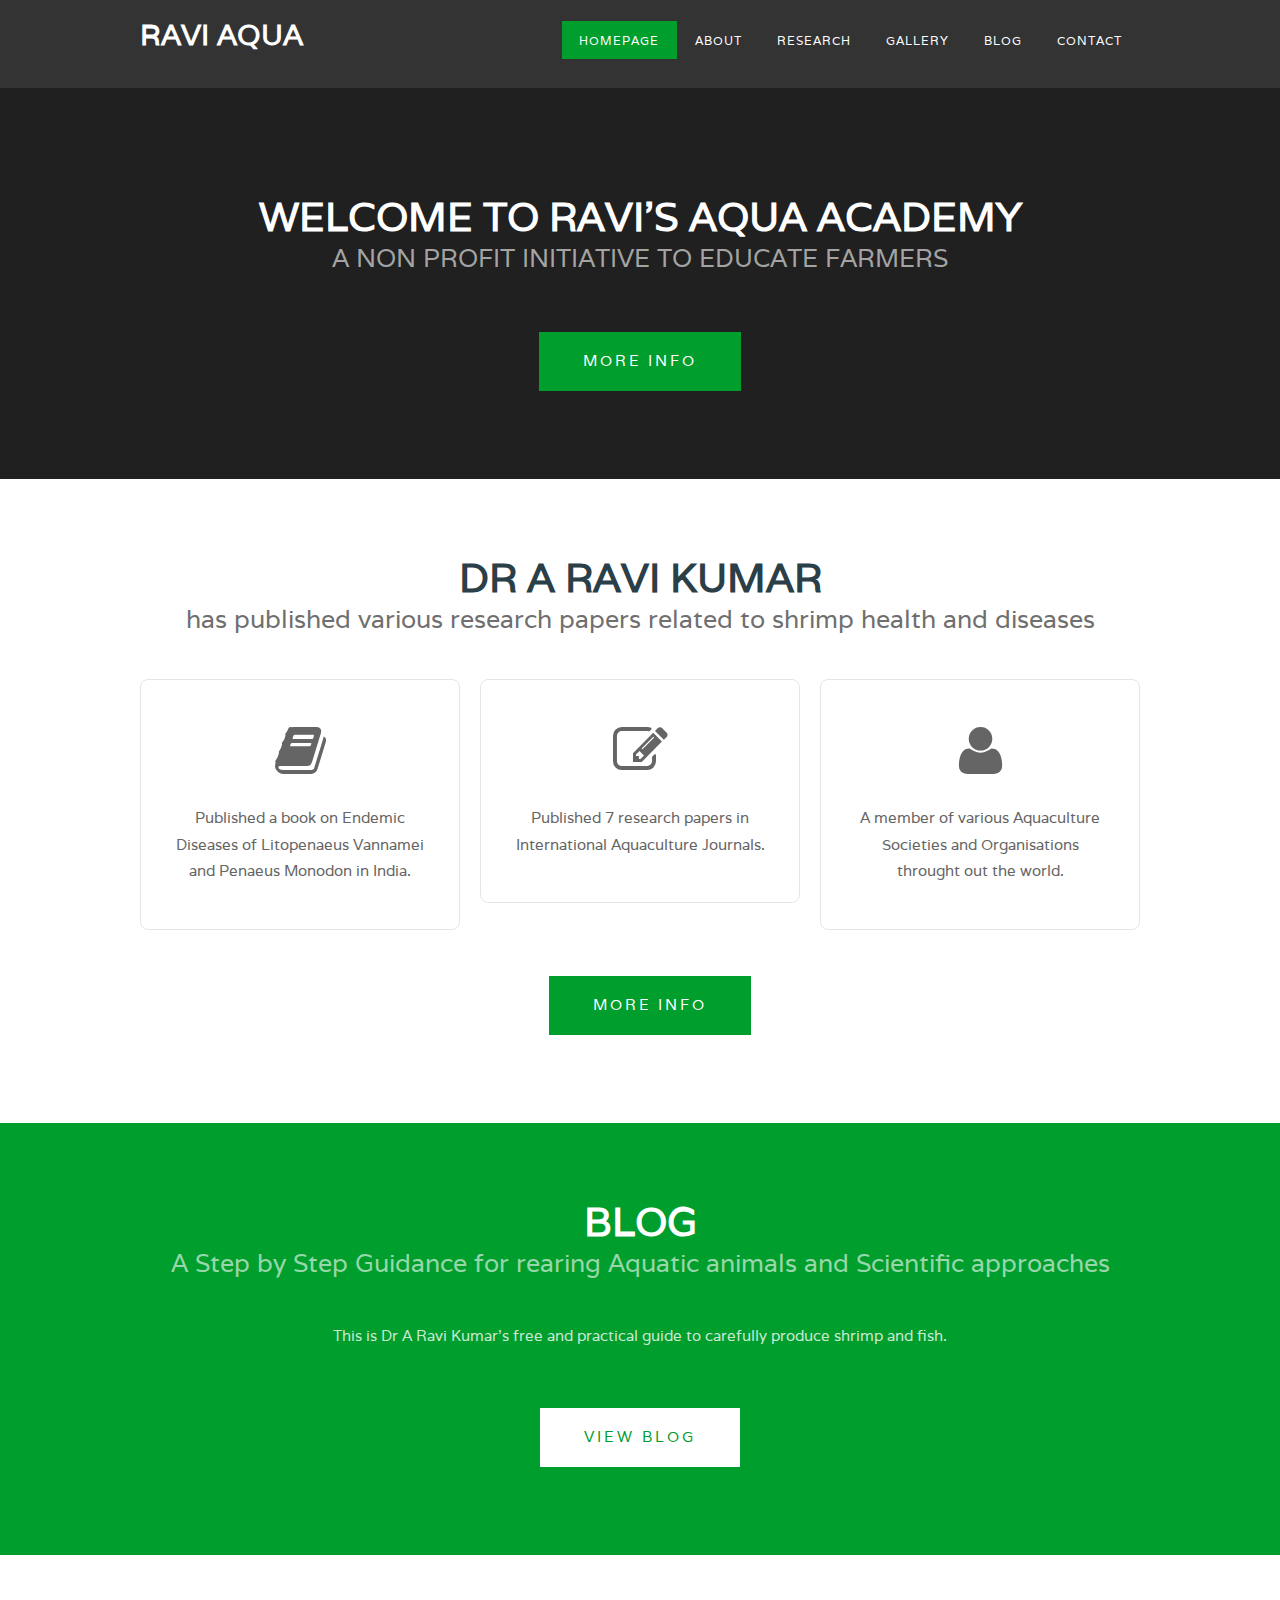
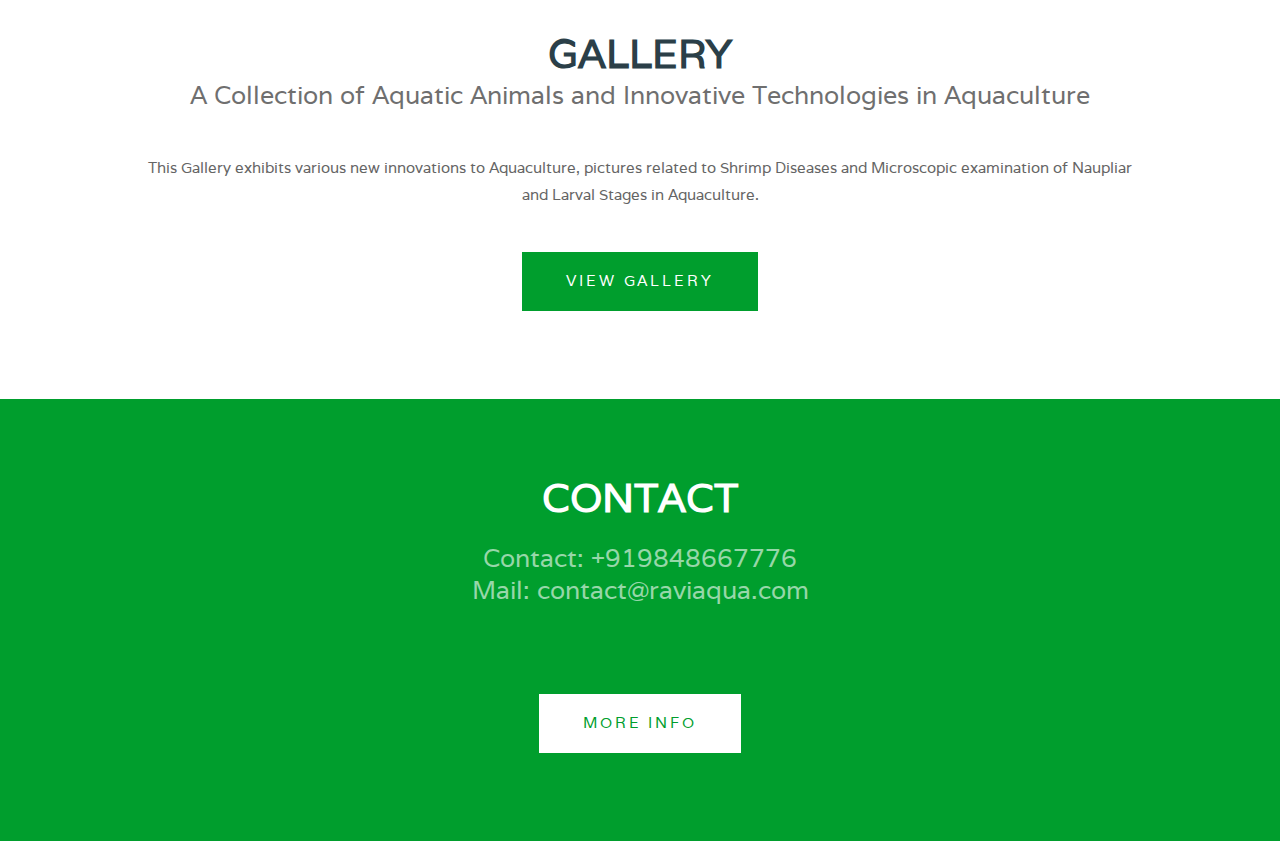
==== commit 5eee11e7: "Update index.html" ====
--- a/index.html
+++ b/index.html
@@ -111,7 +111,7 @@
 	<div id="featured">
 		<div class="container">
 			<div class="title">
-				<h2>Contact</h2>
+				<h2>Contact</h2> </br>
 				<span class="byline">Contact: +919848667776 </br> Mail: contact@raviaqua.com </span> </div>
 		<!--	<p>This is <strong>Dr A Ravi Kumar's</strong> free and practical guide to carefully produce shrimp and fish. </p> -->
 		</div>
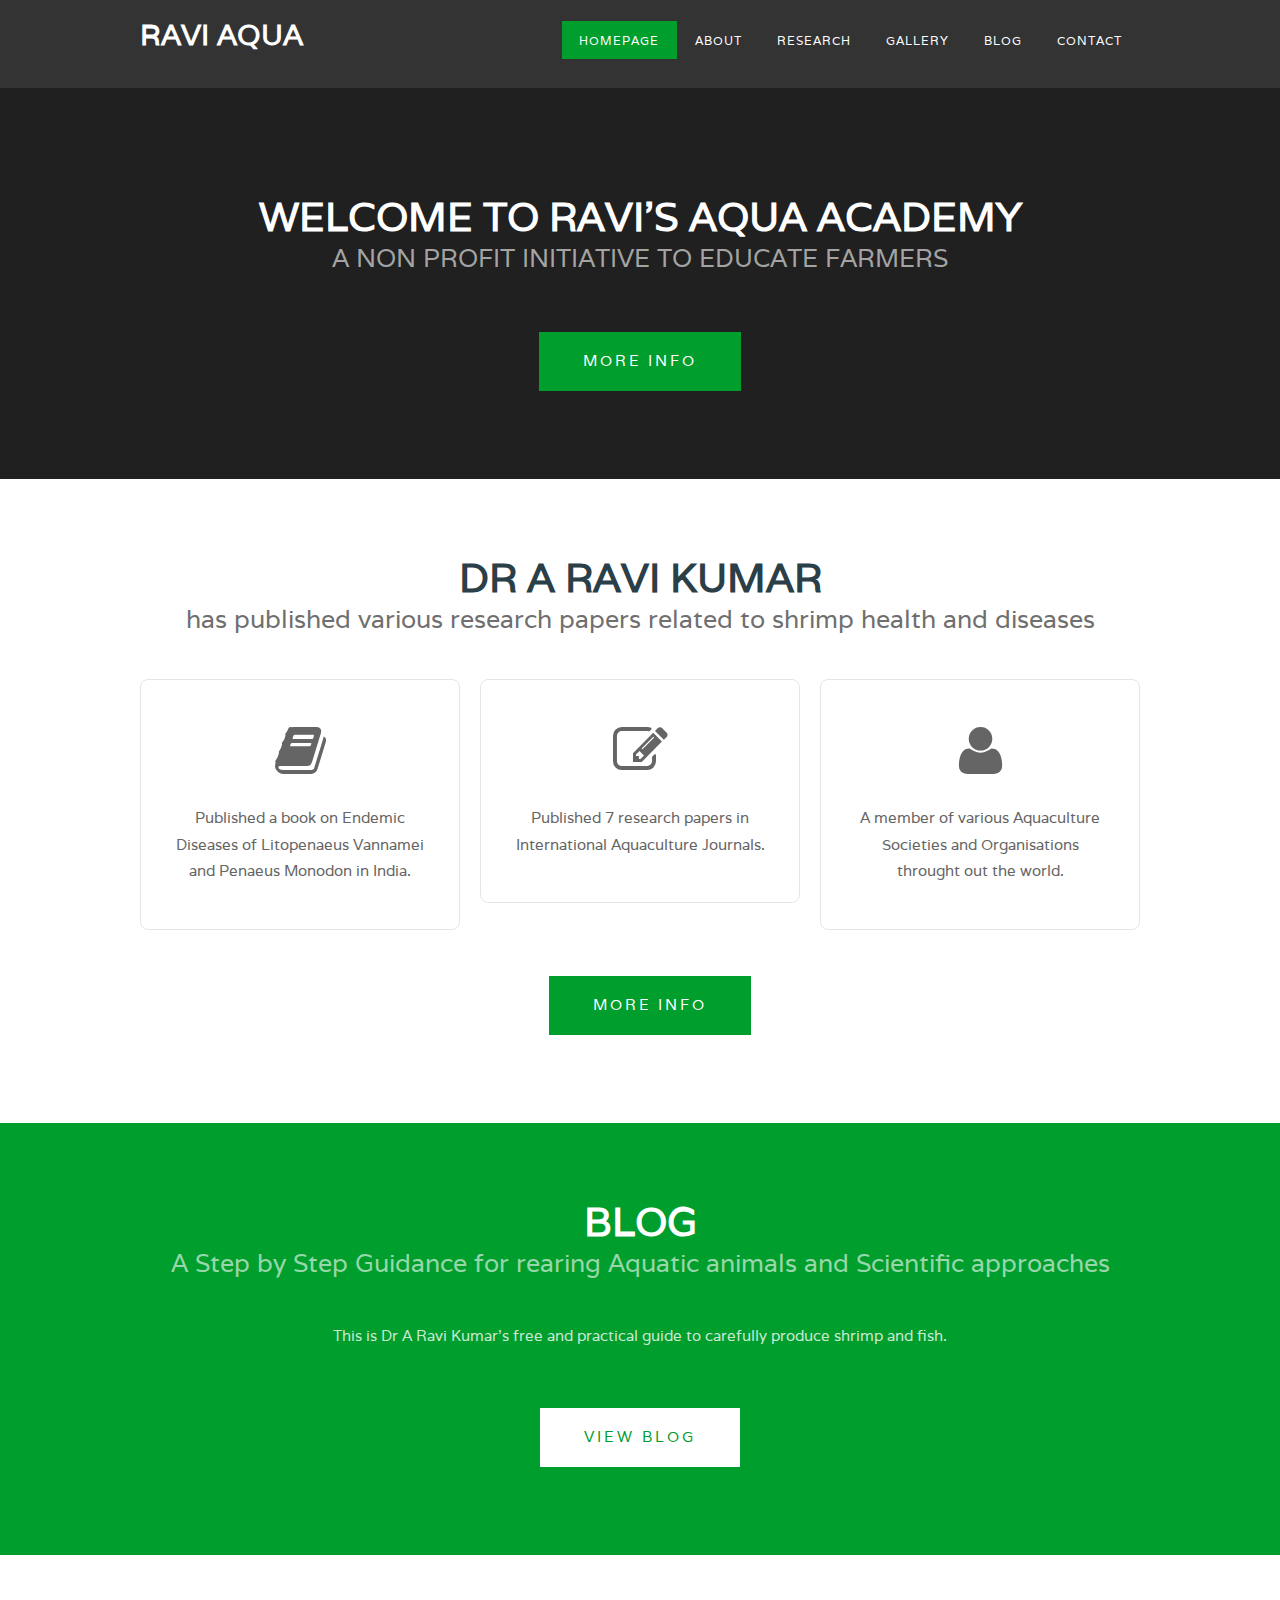
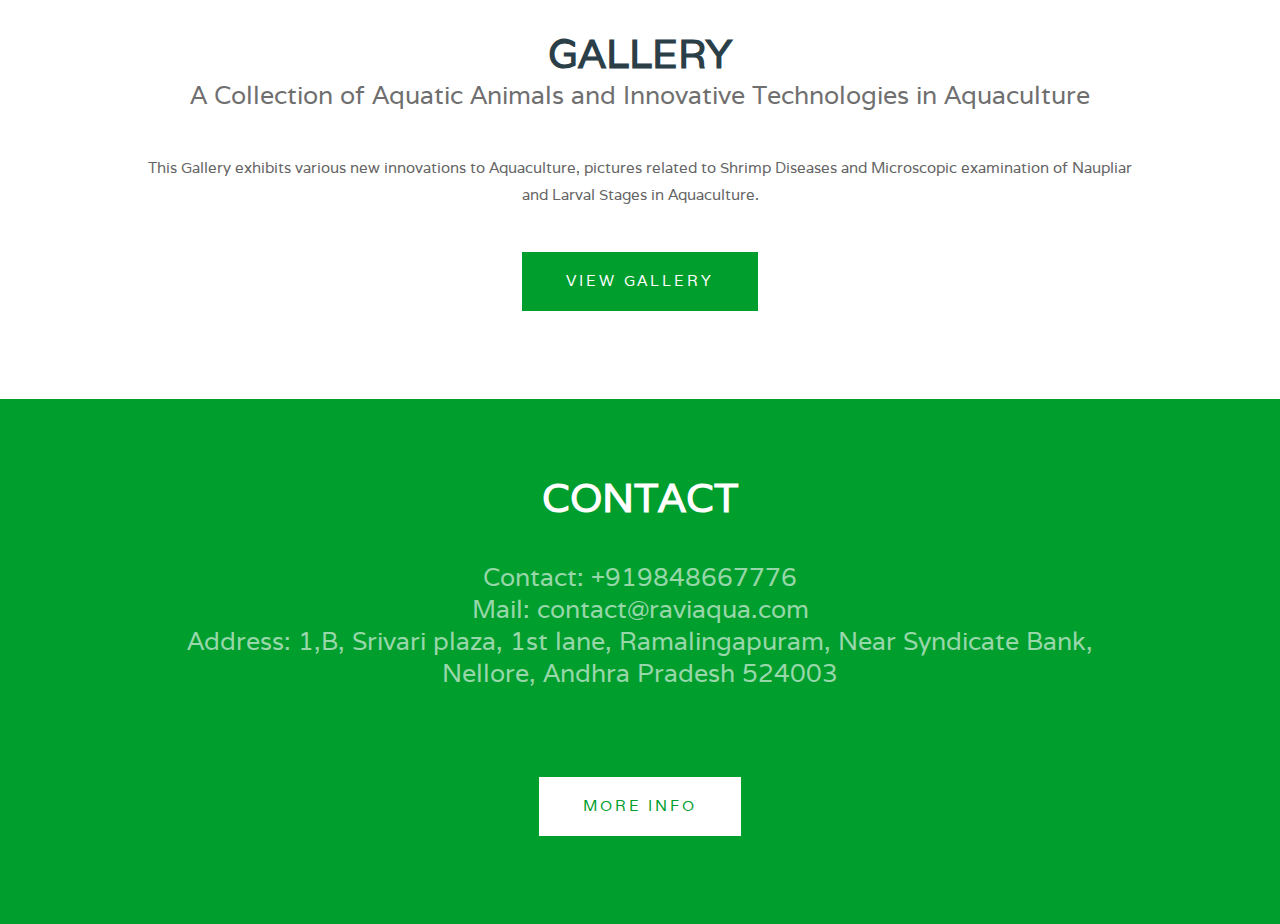
==== commit 271f5108: "Update index.html" ====
--- a/index.html
+++ b/index.html
@@ -111,8 +111,8 @@
 	<div id="featured">
 		<div class="container">
 			<div class="title">
-				<h2>Contact</h2> </br>
-				<span class="byline">Contact: +919848667776 </br> Mail: contact@raviaqua.com </span> </div>
+				<h2>Contact</h2> </br></br>
+		<span class="byline">Contact: +919848667776 </br> Mail: contact@raviaqua.com</br> Address: 1,B, Srivari plaza, 1st lane, Ramalingapuram, Near Syndicate Bank, Nellore, Andhra Pradesh 524003 </span> </div>
 		<!--	<p>This is <strong>Dr A Ravi Kumar's</strong> free and practical guide to carefully produce shrimp and fish. </p> -->
 		</div>
 		<ul class="actions">
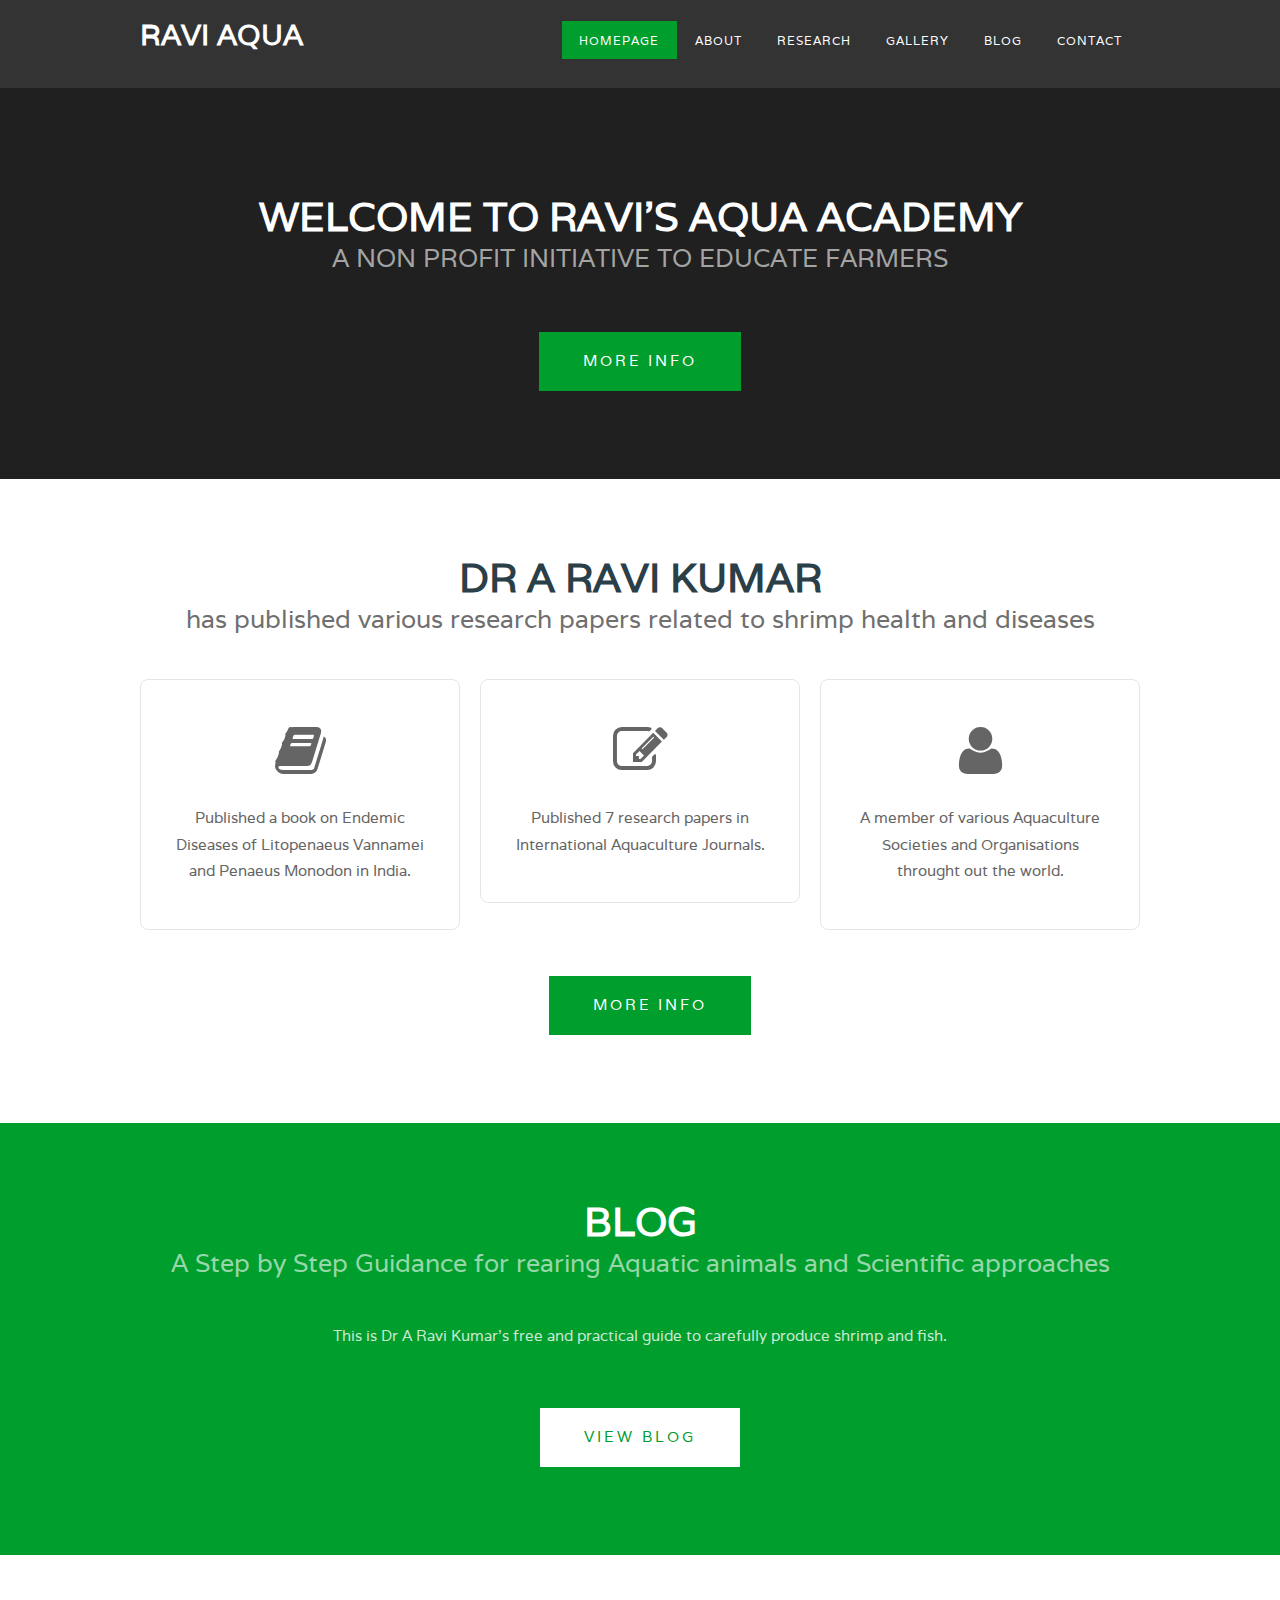
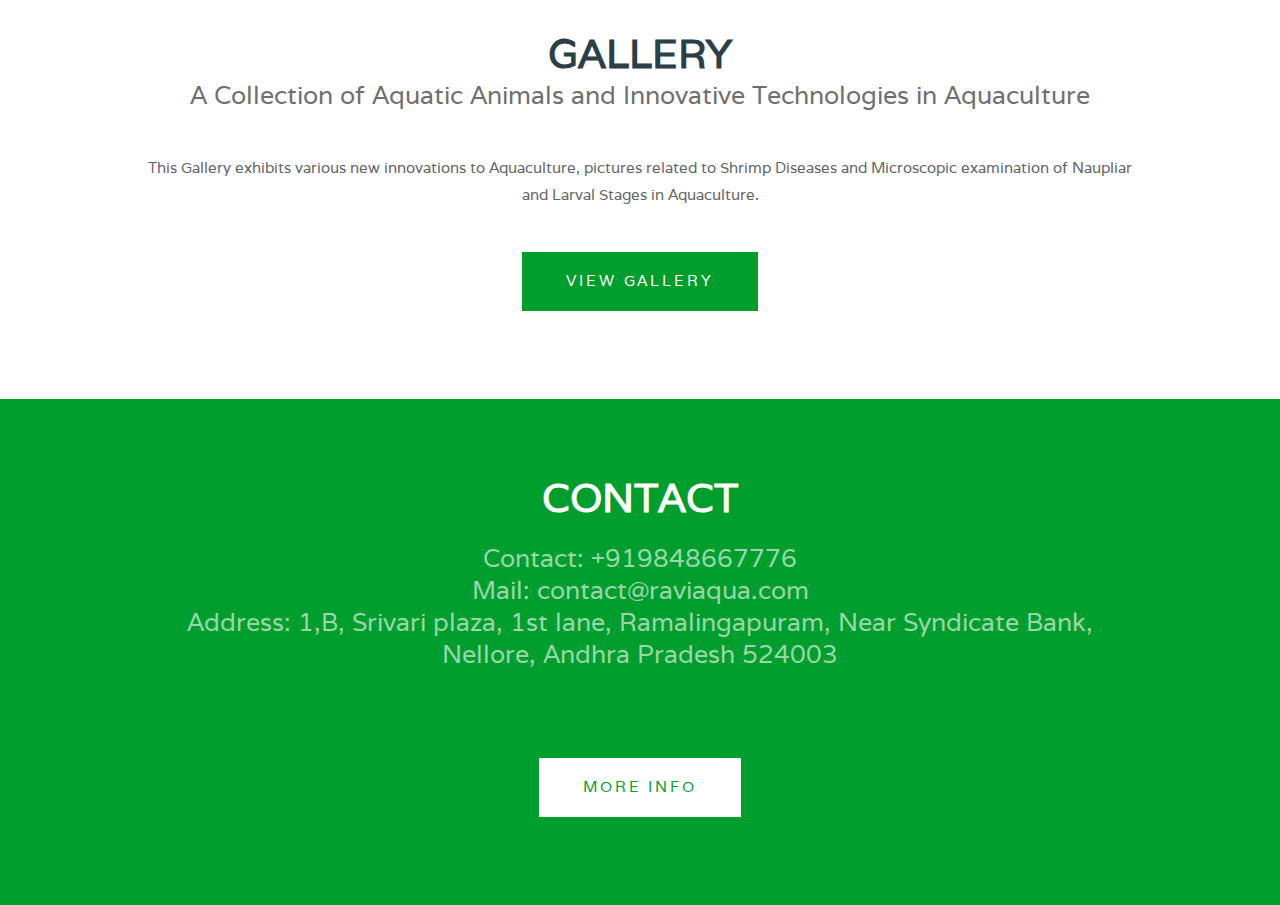
==== commit 65a02bd4: "Update index.html" ====
--- a/index.html
+++ b/index.html
@@ -111,8 +111,8 @@
 	<div id="featured">
 		<div class="container">
 			<div class="title">
-				<h2>Contact</h2> </br></br>
-		<span class="byline">Contact: +919848667776 </br> Mail: contact@raviaqua.com</br> Address: 1,B, Srivari plaza, 1st lane, Ramalingapuram, Near Syndicate Bank, Nellore, Andhra Pradesh 524003 </span> </div>
+				<h2>Contact</h2> </br>
+		<span class="byline"><b>Contact</b>: +919848667776 </br> <b>Mail</b>: contact@raviaqua.com</br> <b>Address</b>: 1,B, Srivari plaza, 1st lane, Ramalingapuram, Near Syndicate Bank, Nellore, Andhra Pradesh 524003 </span> </div>
 		<!--	<p>This is <strong>Dr A Ravi Kumar's</strong> free and practical guide to carefully produce shrimp and fish. </p> -->
 		</div>
 		<ul class="actions">
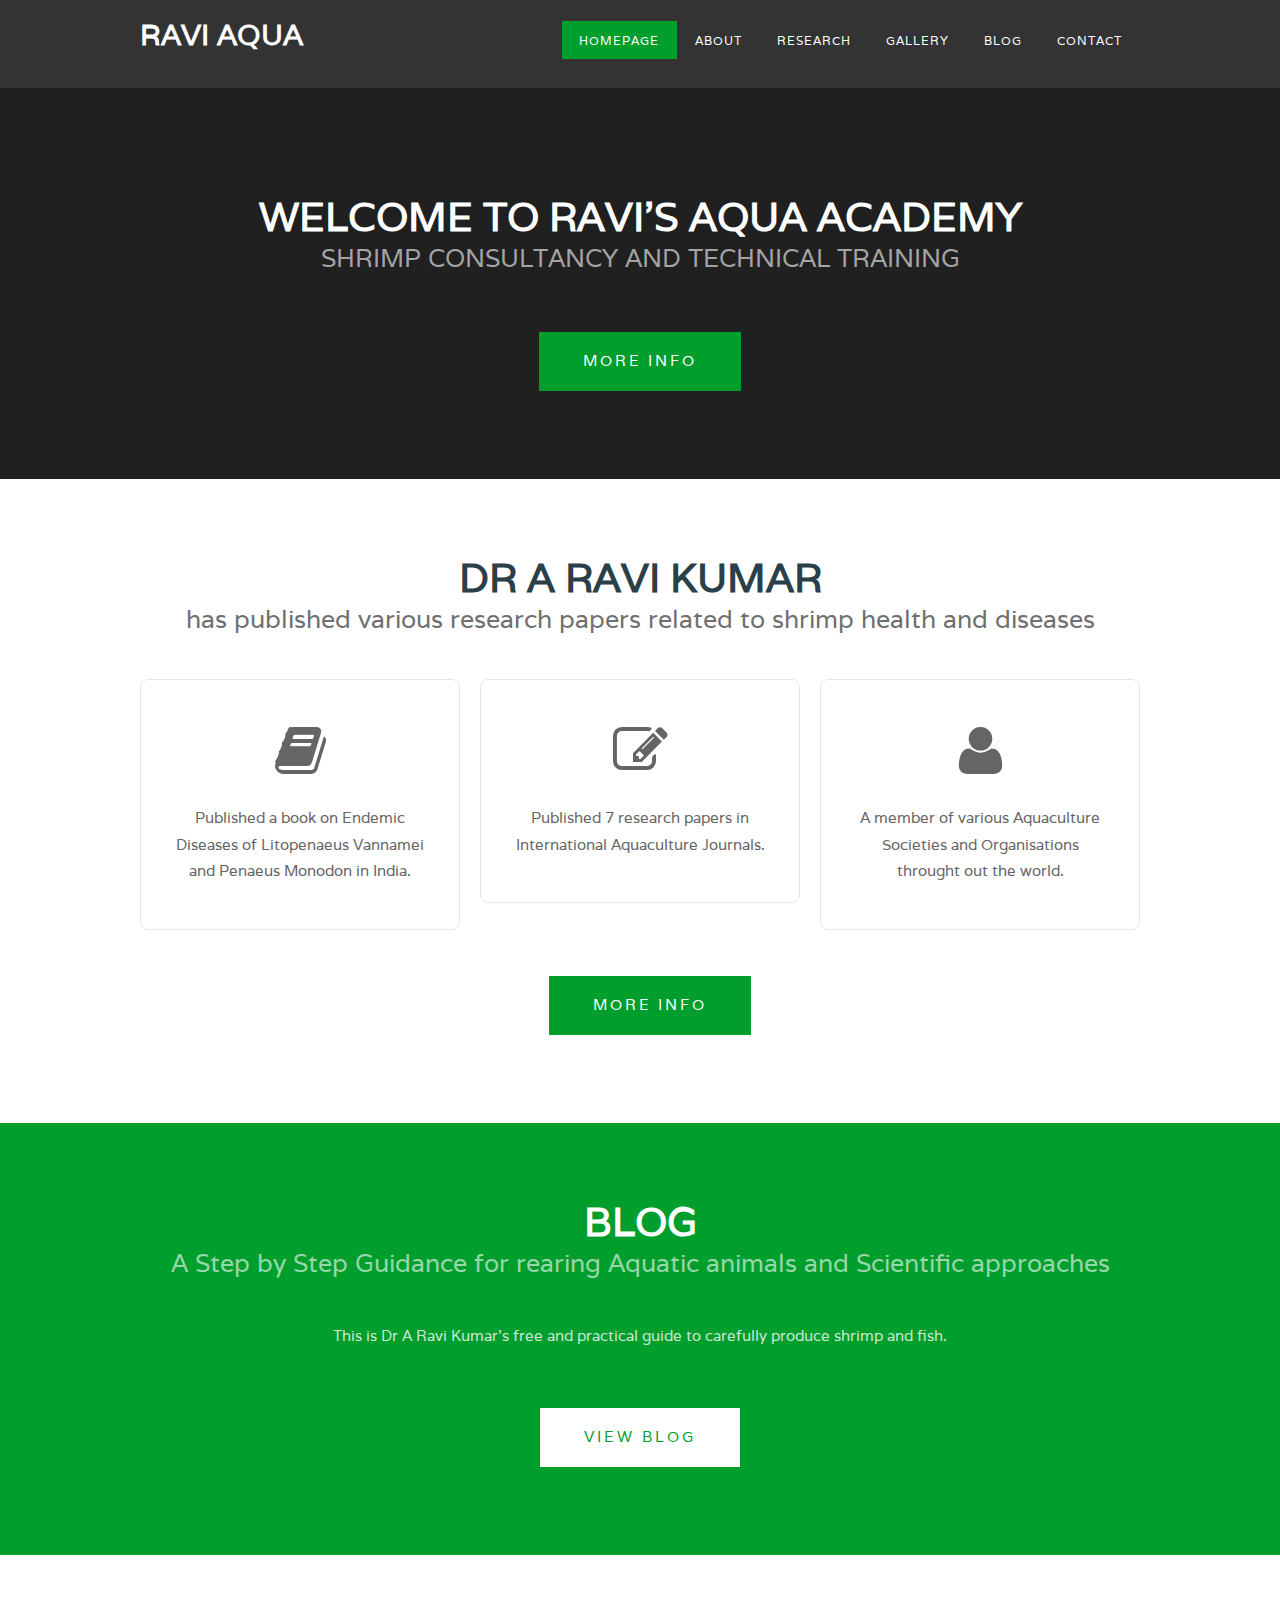
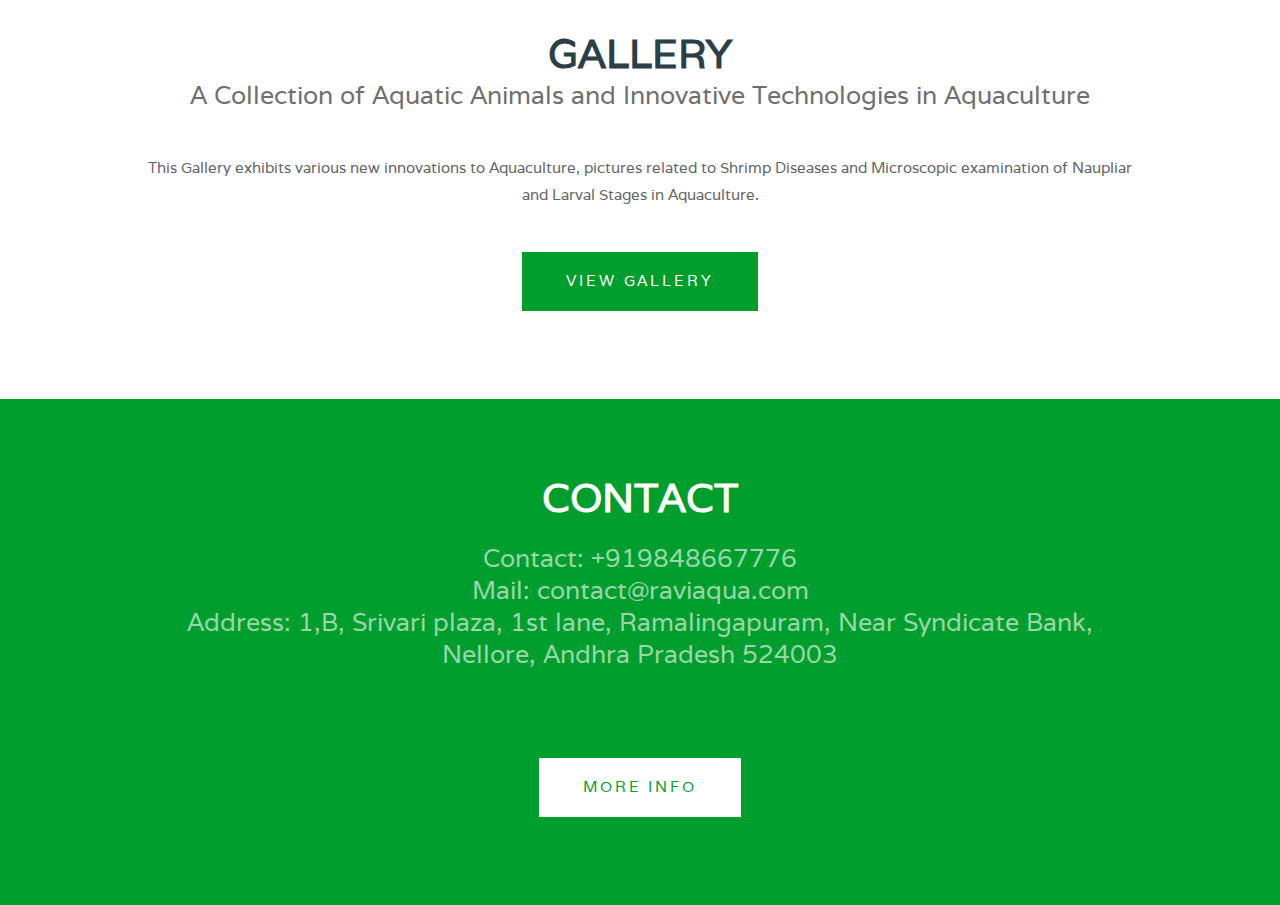
==== commit e60e8c64: "Update index.html" ====
--- a/index.html
+++ b/index.html
@@ -56,7 +56,7 @@
 		<div class="container">
 			<div class="title">
 				<h2>Welcome to Ravi's Aqua Academy</h2>
-				<span class="byline">A Non Profit initiative to educate Farmers</span> </div>
+				<span class="byline"> Shrimp Consultancy and Technical Training</span> </div>
 			<ul class="actions">
 				<li><a href="#extra" class="button">More Info</a></li>
 			</ul>
@@ -116,7 +116,7 @@
 		<!--	<p>This is <strong>Dr A Ravi Kumar's</strong> free and practical guide to carefully produce shrimp and fish. </p> -->
 		</div>
 		<ul class="actions">
-			<li><a href="https://blog.raviaqua.com" class="button">More Info</a></li>
+			<li><a href="" class="button">More Info</a></li>
 		</ul>
 	</div>
 </div>
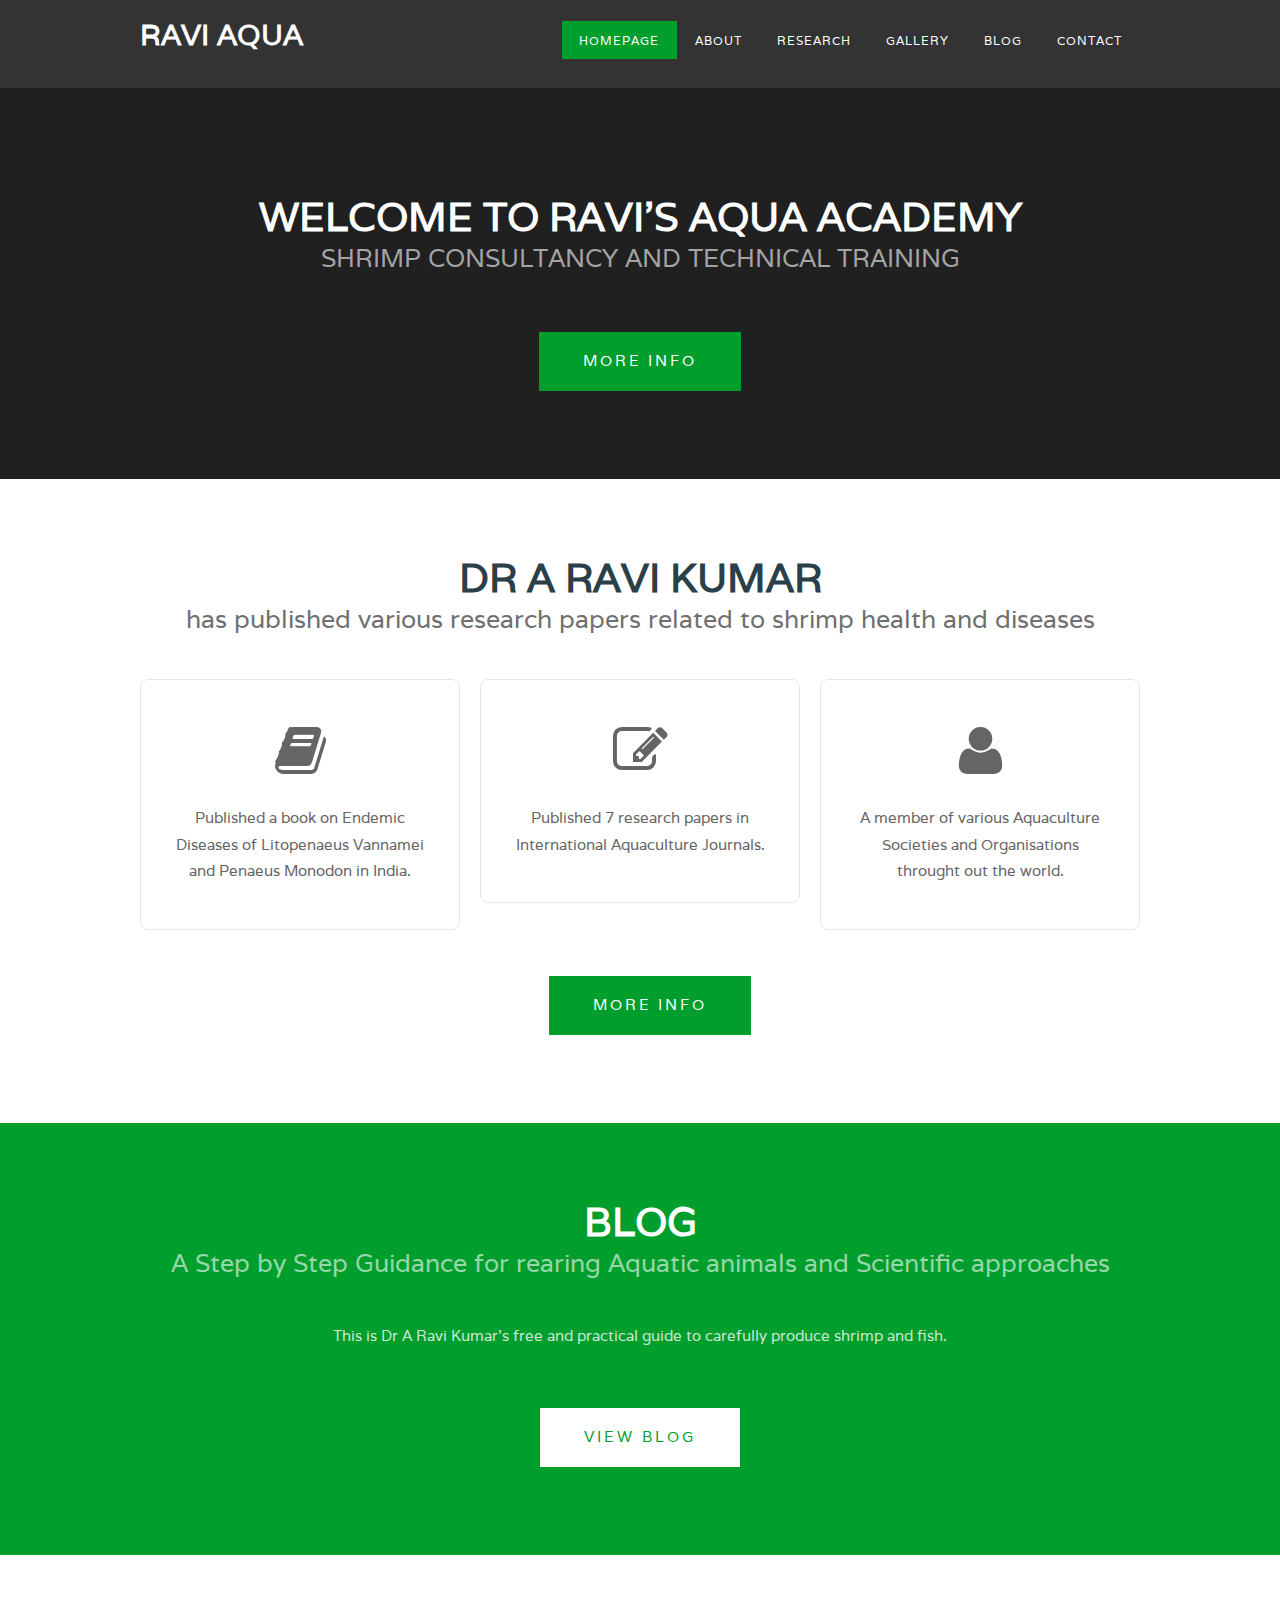
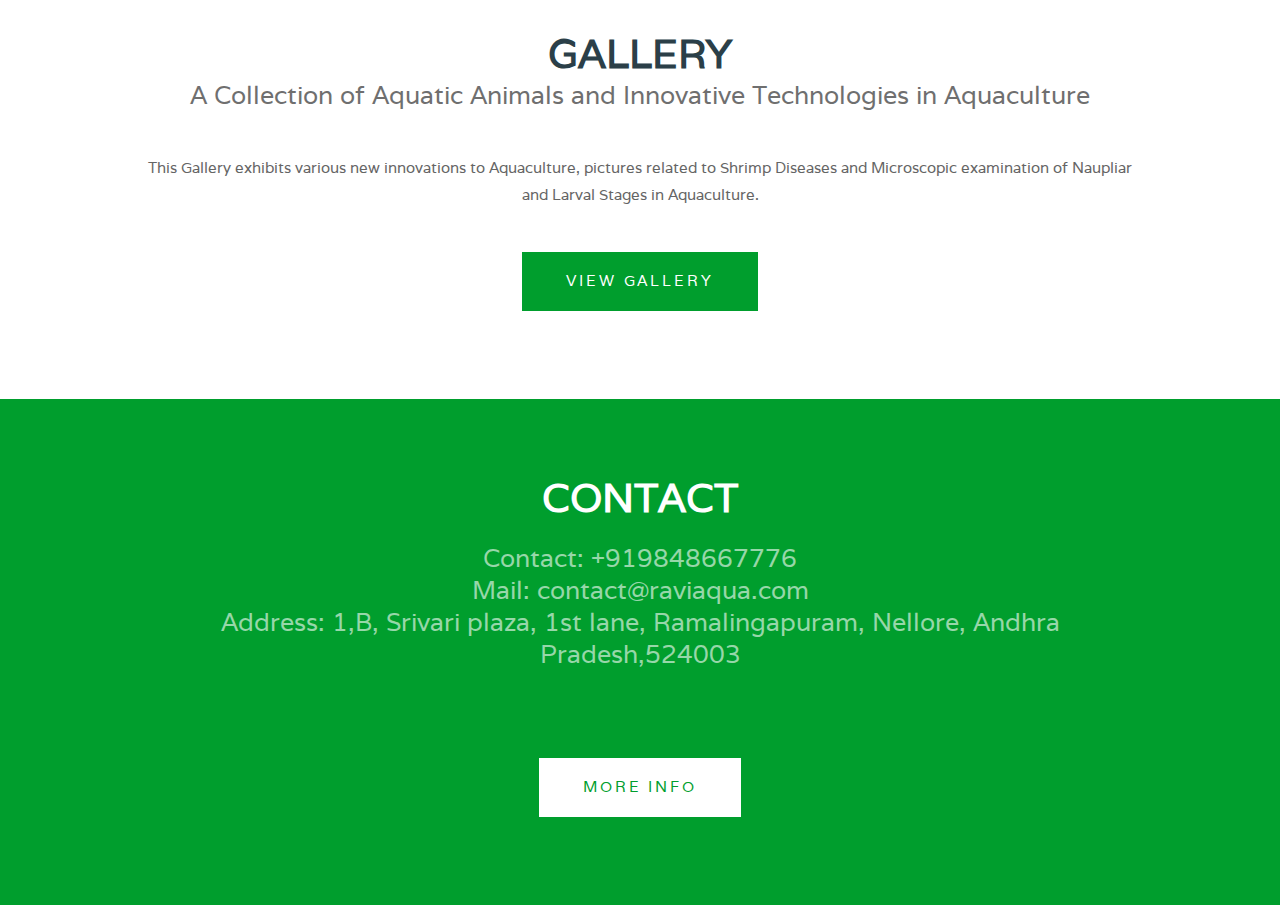
==== commit a54fa31c: "Update index.html" ====
--- a/index.html
+++ b/index.html
@@ -112,7 +112,7 @@
 		<div class="container">
 			<div class="title">
 				<h2>Contact</h2> </br>
-		<span class="byline"><b>Contact</b>: +919848667776 </br> <b>Mail</b>: contact@raviaqua.com</br> <b>Address</b>: 1,B, Srivari plaza, 1st lane, Ramalingapuram, Near Syndicate Bank, Nellore, Andhra Pradesh 524003 </span> </div>
+		<span class="byline"><b>Contact</b>: +919848667776 </br> <b>Mail</b>: contact@raviaqua.com</br> <b>Address</b>: 1,B, Srivari plaza, 1st lane, Ramalingapuram, Nellore, Andhra Pradesh,524003 </span> </div>
 		<!--	<p>This is <strong>Dr A Ravi Kumar's</strong> free and practical guide to carefully produce shrimp and fish. </p> -->
 		</div>
 		<ul class="actions">
